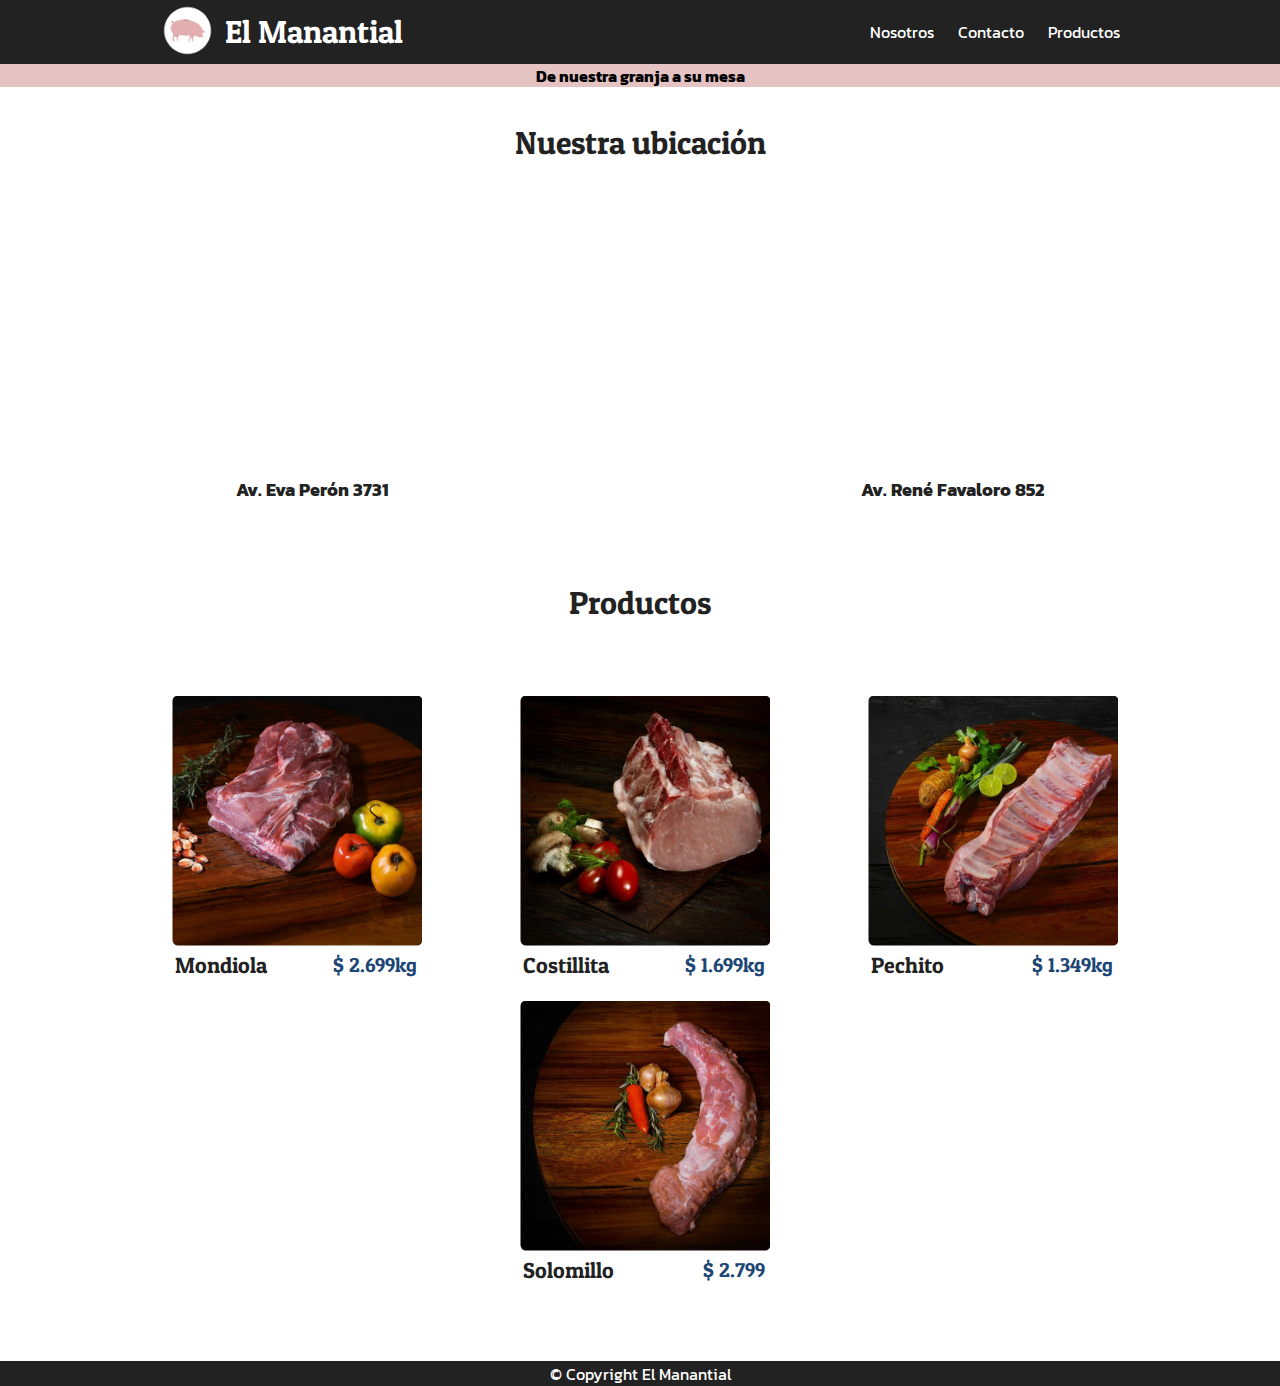
==== index.html @ 5fa861f1 "primero commit" ====
<!DOCTYPE html>
<html lang="en">
<head>
    <meta charset="UTF-8">
    <meta name="viewport" content="width=device-width, initial-scale=1.0">
    <title>El Manantial</title>
    <link rel="icon" href="logosinfondo.png">
    <link rel="stylesheet" href="style.css">
    <link rel="stylesheet" href="reset.css">
    <link rel="preconnect" href="https://fonts.googleapis.com">
    <link rel="preconnect" href="https://fonts.gstatic.com" crossorigin>
    <link href="https://fonts.googleapis.com/css2?family=Patua+One&display=swap" rel="stylesheet">
    <link href="https://fonts.googleapis.com/css2?family=Kanit:wght@200&display=swap" rel="stylesheet">
</head>
<body>
    <header class="cabecera">
        <div class="logoytitulo">
            <a href="index.html" class="logo__cabecera"><img src="elmanantial__logoblanco.png" alt="El Manantial" class="logo__cabecera"></a>
            <a href="index.html" class="titulo__cabecera"><h1 class="titulo__cabecera">El Manantial</h1></a>
         </div>
         <div class="navegacion">
            <nav class="navegacion__cabecera">
                <ul class="ul__cabecera">
                    <a class="lista__cabecera" href=""><li >Nosotros</li></a>
                    <a class="lista__cabecera" href=""></li>Contacto</a>
                    <a class="lista__cabecera" href="#titulo__productos"><li>Productos</li></a>
                </ul>
            </nav>
         </div>
    </header>
    <div class="lema">
        <h3 class="lema__titulo">De nuestra granja a su mesa</h3>
    </div>
    <main class="contenedor">
        <div class="tituloubicacion__div">
         <h1 class="ubicacion__titulo">Nuestra ubicación</h1>
        </div>
        <section class="ubicacion">  
            <div class="ubicacion__mapas">
                <iframe class="mapa" src="https://www.google.com/maps/embed?pb=!1m18!1m12!1m3!1d3150.4190501370695!2d-58.253305223868075!3d-37.85048423613799!2m3!1f0!2f0!3f0!3m2!1i1024!2i768!4f13.1!3m3!1m2!1s0x959aaf8f5dd807e5%3A0x4e2f6db3dbcbeb8!2sEl%20Manantial%20Express!5e0!3m2!1ses!2sar!4v1688695850174!5m2!1ses!2sar" width="650" height="250" style="border:0;" allowfullscreen="" loading="lazy" referrerpolicy="no-referrer-when-downgrade"></iframe>
                <iframe class="mapa" src="https://www.google.com/maps/embed?pb=!1m18!1m12!1m3!1d3151.068489897405!2d-58.27218922386886!3d-37.83528243526866!2m3!1f0!2f0!3f0!3m2!1i1024!2i768!4f13.1!3m3!1m2!1s0x959aaf154df6e2a5%3A0x47539d8b90e676ca!2sEl%20Manantial!5e0!3m2!1ses!2sar!4v1688695795602!5m2!1ses!2sar" width="650" height="250" style="border:0;" allowfullscreen="" loading="lazy" referrerpolicy="no-referrer-when-downgrade"></iframe>
            </div>
            <div class="descripcion__mapas">
                <p class="parrafo__mapas">Av. Eva Perón 3731</p>
                <p class="parrafo__mapas">Av. René Favaloro 852</p>
            </div>
        </section>




        
        <div class="tituloproductos__div">
            <h1 class="titulo__productos" id="titulo__productos">
                Productos
            </h1>
        </div>
        <section class="productos">
            <article class="productos__imagenes">
                <div class="productos__div">
                    <a class="imagenes__cortes" href="bondiola.html" target="_blank"><img src="productos/bondiola.jpg" alt="" class="imagenes__cortes"></a>
                        <div class="corteyprecio">
                            <a class="titulo__corte" href="bondiola.html" target="_blank"><h2 class="titulo__corte">Mondiola</h2></a>
                            <h2 class="precio__corte">$ 2.699kg</h2>
                        </div>
                </div>
                <div class="productos__div">
                    <a class="imagenes__cortes" href="" target="_blank"><img src="productos/costillita.jpg" alt="" class="imagenes__cortes"></a>
                        <div class="corteyprecio">
                            <a href="" class="titulo__corte" target="_blank"><h2 class="titulo__corte">Costillita</h2></a>
                            <h2 class="precio__corte">$ 1.699kg</h2>
                        </div>
                </div>
                <div class="productos__div">
                    <a class="imagenes__cortes" href="" target="_blank"><img src="productos/pechito.jpg" alt="" class="imagenes__cortes"></a>
                <div class="corteyprecio">
                    <a href="" target="_blank" class="titulo__corte"><h2 class="titulo__corte">Pechito</h2></a>
                    <h2 class="precio__corte">$ 1.349kg</h2>
                </div>
                </div>
                <div class="productos__div">
                    <a class="imagenes__cortes" href="" target="_blank"><img src="productos/solomillo.jpg" alt="" class="imagenes__cortes"></a>
                            <div class="corteyprecio">
                              <a href="" class="titulo__corte"><h2 class="titulo__corte">Solomillo</h2></a>
                              <h2 class="precio__corte">$ 2.799</h2>  
                 </div>
                 </div>
            </article>
        </section>
    </main>
    <footer class="piedepagina">
        <p class="piedepagina__copyright">&#169; Copyright El Manantial</p>
    </footer>
</body>
</html>
---- style.css ----
.body {
    font-family: sans-serif;
}

html {
    scroll-behavior: smooth;
}

/*CABECERA*/

.cabecera {
    background-color: #222222;
    display: flex;
    justify-content: space-between;
    padding: 0.2rem 10rem;
    align-items: center;
    color: white;
}

.logoytitulo {
    display: flex;
    align-items: center;
}

.logo__cabecera {
    width: 55px;
}

.titulo__cabecera {
    font-size: 32px;
    font-family: 'Patua One', cursive;
    text-decoration: none;
    margin-left: 0.3rem;
    color: white;
}

.ul__cabecera {
    display: flex;
    text-decoration: none;
    gap: 1.5rem;
    list-style: none;
    align-items: center;
    font-family: 'Kanit', sans-serif;
    font-size: 16px;
    font-weight: 400;
}

.lista__cabecera {
    text-decoration: none;
    color: white;
}

.lista__cabecera:hover {
    font-weight: 1000;
    cursor: pointer;
}

/*LEMA*/

.lema {
    text-align: center;
    background-color: #E6C3C3;
}

.lema__titulo {
    padding: 0.2rem 0;
    font-family: 'Kanit', sans-serif;
    font-size: 16px;
    font-weight: bold;
}

/*CONTENEDOR*/

.contenedor {
    
}

/*UBICACION*/

.ubicacion {
    
    padding: 0 0 3rem 0;
}

.ubicacion__mapas {
    display: flex;
    justify-content: space-around;
    margin-top: 1rem;
    padding: 0 4rem;

}

.tituloubicacion__div {
    
    padding: 1.5rem 0
}

.ubicacion__titulo {
    font-family: 'Patua One', cursive;
    font-size: 32px;
    color: #222222;
    padding: 1rem 0;
    text-align: center;
}

.descripcion__mapas{
    display: flex;
    justify-content: space-around;
    margin-top: 1rem;
    font-weight: bold;
}

.parrafo__mapas{
    font-family: 'Kanit', sans-serif;
    font-size: 18px;
    color: #222222;
    font-weight: bold;
}

.mapa {
    border-radius: 1rem;
}


/*PRODUCTOS*/

.productos {
    padding: 2rem 8rem 5rem 8rem;

}

.tituloproductos__div {
    padding: 1.5rem 0;
}

.titulo__productos {
    font-family: 'Patua One', cursive;
    font-size: 32px;
    color: #222222;
    padding: 1rem 0;
    text-align: center;
}

.productos__imagenes {
    display: flex;
    flex-wrap: wrap;
    gap: 20px;
    justify-content: space-around;
}

.imagenes__cortes {
    width: 250px; 
    padding: 1%;
    border-radius: 0.5rem;
}

.imagenes__cortes:hover {
    cursor: pointer;
}

.productos__div {
    display: flex;
    flex-direction: column;
}

.titulo__corte {
    font-family: 'Patua One', cursive;
    font-size: 22px;
    text-decoration: none;
    color: #222222;
    margin-left: 0.25rem;

}

.corteyprecio {
    display: flex;
    justify-content: space-between;
    align-items: center;
}

.precio__corte {
    font-family: 'Patua One', cursive;
    font-size: 20px;
    text-decoration: none;
    color: #1C4674;
    
}

/*FOOTER*/

.piedepagina {
    background-color: #222222;
    text-align: center;
}

.piedepagina__copyright {
    color: white;
    font-family: 'Kanit', sans-serif;
    font-size: 16px;
    padding: 0.3rem;
}





/*CORTES SEPARADOS*/

.contenedor__bondiola {
    padding: 4rem 15% 0 15%;
    display: flex;

}

.bondiola__imagen {
    width: 40%;
    border-radius: 0.5rem;
}

.titulo__bondiola {
    font-family: 'Patua One', cursive;
    font-size: 40px;
    color: #222222;
    text-align: start;
}

.informacion__bondiola {
    margin: 0.5rem 0 0 4rem;
    
}

.nutricional__bondiola {
    color: #949494;
    font-family: 'Kanit', sans-serif;
    font-size: 18px;
    font-weight: bold;
}

.precio__bondiola {
    font-family: 'Patua One', cursive;
    font-size: 28px;
    color: #1C4674;
    text-align: start;
}

.porkilo {
    font-family: 'Patua One', cursive;
    color: #1C4674;
}

.precioarreglo {
    display: flex;
    margin-top: 2.5rem;
}
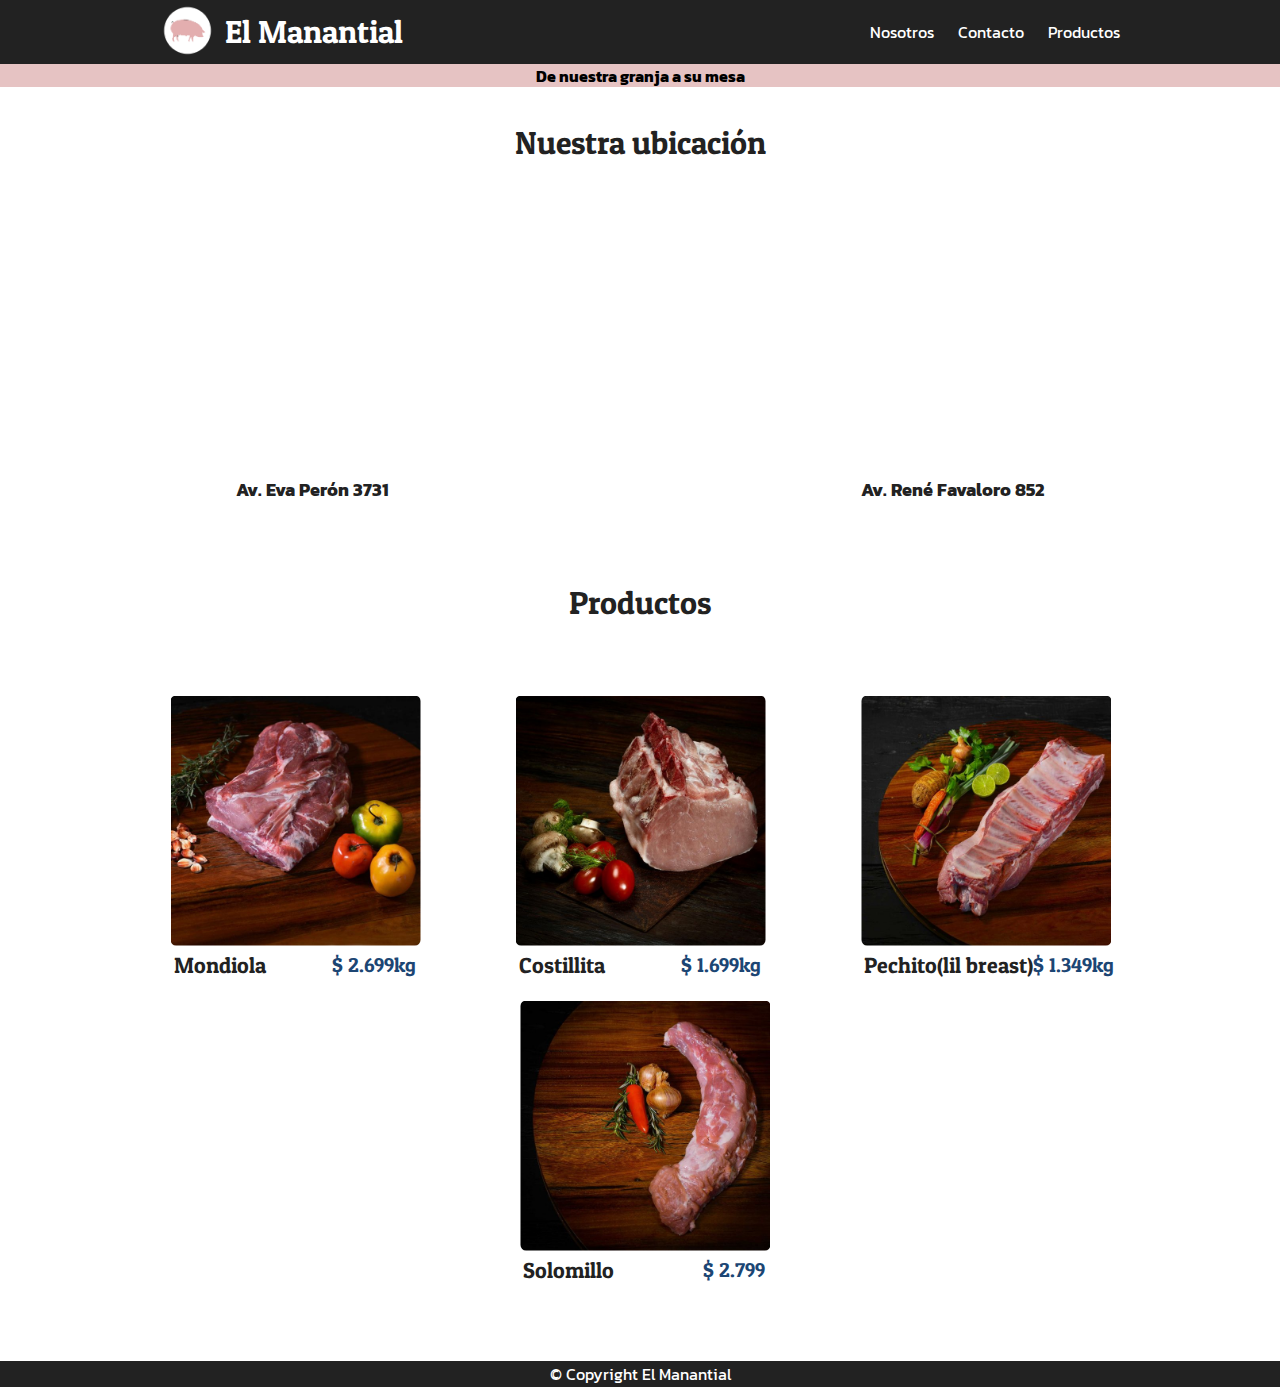
==== commit 6077350b: "algo de responsive" ====
--- a/index.html
+++ b/index.html
@@ -74,7 +74,7 @@
                 <div class="productos__div">
                     <a class="imagenes__cortes" href="" target="_blank"><img src="productos/pechito.jpg" alt="" class="imagenes__cortes"></a>
                 <div class="corteyprecio">
-                    <a href="" target="_blank" class="titulo__corte"><h2 class="titulo__corte">Pechito</h2></a>
+                    <a href="" target="_blank" class="titulo__corte"><h2 class="titulo__corte">Pechito(lil breast)</h2></a>
                     <h2 class="precio__corte">$ 1.349kg</h2>
                 </div>
                 </div>
--- a/style.css
+++ b/style.css
@@ -251,4 +251,61 @@
 .precioarreglo {
     display: flex;
     margin-top: 2.5rem;
+}
+
+
+
+
+
+/* RESPONSIVE */
+
+@media screen and (max-width: 400px) {
+
+    .body {
+        width: 100vw;
+    }
+
+    .cabecera {
+        width: 100%;
+        display: flex;
+        flex-wrap: wrap;
+        text-align: center;
+        align-items: center;
+        justify-content: center;
+    }
+
+    .navegacion__cabecera {
+        flex-wrap: wrap;
+    }
+
+    .ul__cabecera {
+        display: flex;
+        justify-content: flex-start;
+    }
+
+    .lema {
+        display: block;
+        width: 100%;
+        
+    }
+
+    .logoytitulo {
+        justify-content: space-around;
+        display: flex;
+    }
+
+    .parrafo__mapas {
+        display: none;
+    }
+
+    .ubicacion__mapas {
+        align-items: center;
+        display: flex;
+        flex-wrap: wrap;
+    }
+
+    .mapa {
+        padding: 1rem 0;
+        border-radius: 0.5rem;
+    }
 }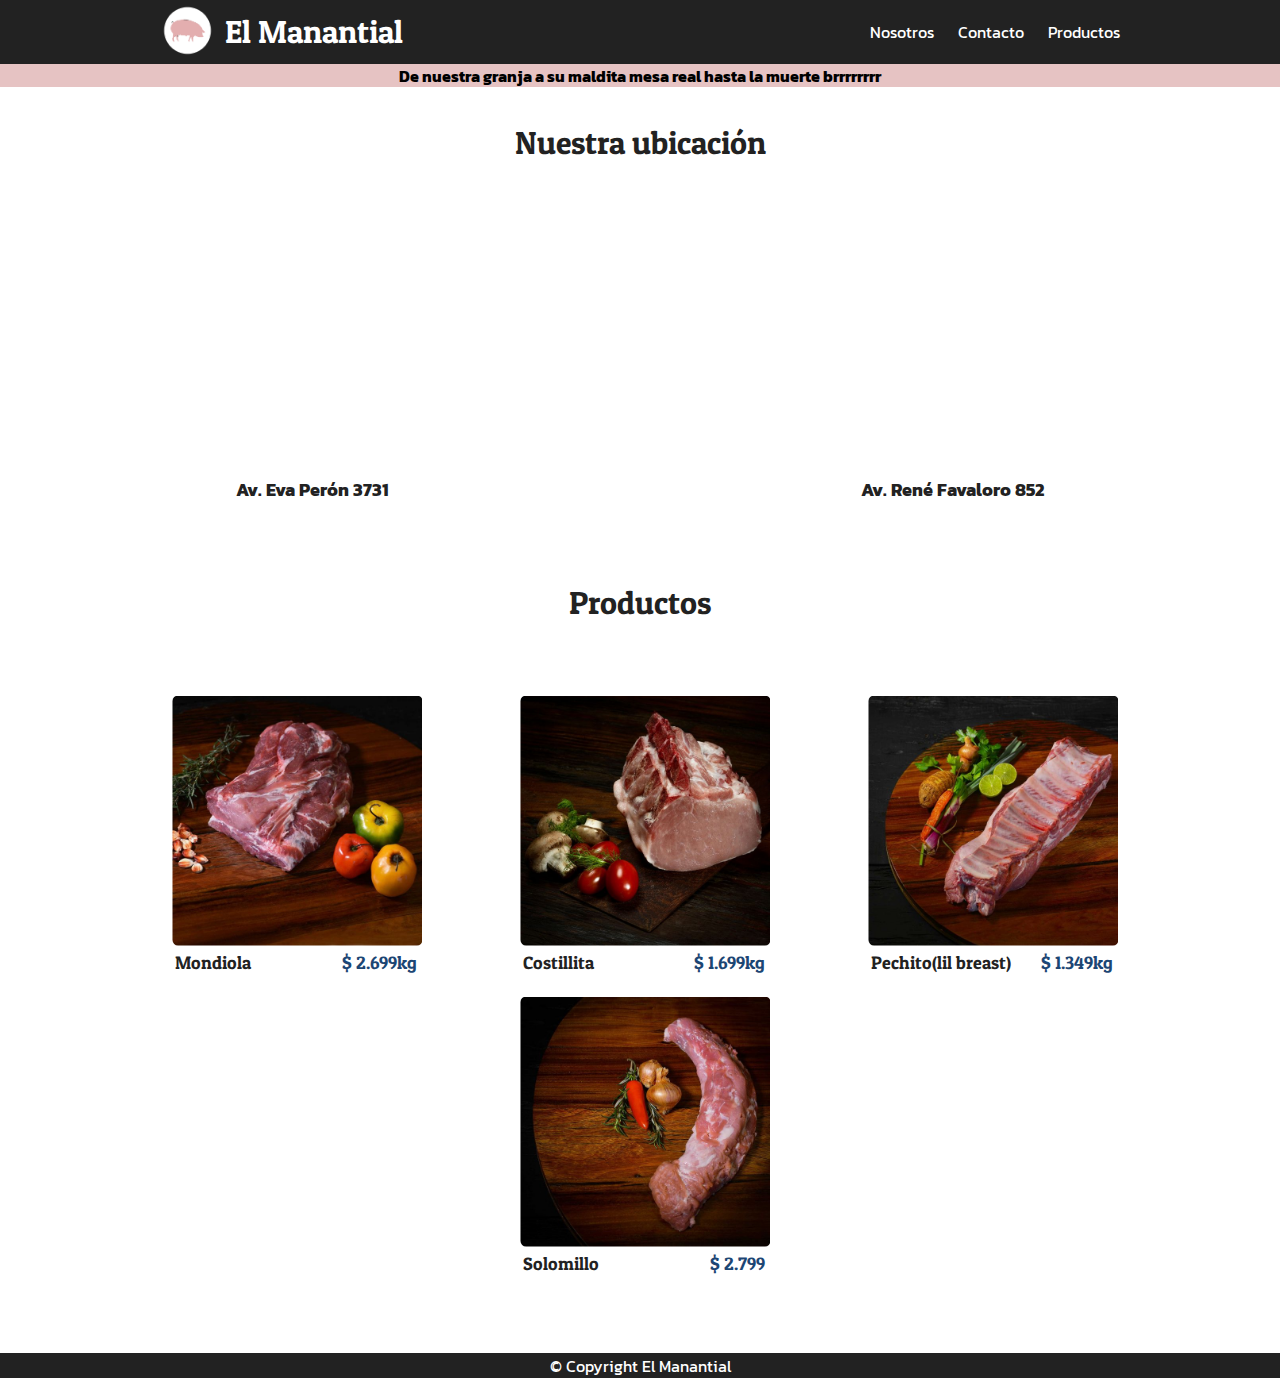
==== commit acc1b065: "actualizacion cosas" ====
--- a/index.html
+++ b/index.html
@@ -29,7 +29,7 @@
          </div>
     </header>
     <div class="lema">
-        <h3 class="lema__titulo">De nuestra granja a su mesa</h3>
+        <h3 class="lema__titulo">De nuestra granja a su maldita mesa real hasta la muerte brrrrrrrr</h3>
     </div>
     <main class="contenedor">
         <div class="tituloubicacion__div">
@@ -37,7 +37,7 @@
         </div>
         <section class="ubicacion">  
             <div class="ubicacion__mapas">
-                <iframe class="mapa" src="https://www.google.com/maps/embed?pb=!1m18!1m12!1m3!1d3150.4190501370695!2d-58.253305223868075!3d-37.85048423613799!2m3!1f0!2f0!3f0!3m2!1i1024!2i768!4f13.1!3m3!1m2!1s0x959aaf8f5dd807e5%3A0x4e2f6db3dbcbeb8!2sEl%20Manantial%20Express!5e0!3m2!1ses!2sar!4v1688695850174!5m2!1ses!2sar" width="650" height="250" style="border:0;" allowfullscreen="" loading="lazy" referrerpolicy="no-referrer-when-downgrade"></iframe>
+                <iframe class="mapa" src="https://www.google.com/maps/embed?pb=!1m18!1m12!1m3!1d3150.4190501370695!2d-58.253305223868075!3d-37.85048423613799!2m3!1f0!2f0!3f0!3m2!1i1024!2i768!4f13.1!3m3!1m2!1s0x959aaf8f5dd807e5%3A0x4e2f6db3dbcbeb8!2sEl%20Manantial%20Express!5e0!3m2!1ses!2sar!4v1688695850174!5m2!1ses!2sar" width="650" height="250"  allowfullscreen="" loading="lazy" referrerpolicy="no-referrer-when-downgrade"></iframe>
                 <iframe class="mapa" src="https://www.google.com/maps/embed?pb=!1m18!1m12!1m3!1d3151.068489897405!2d-58.27218922386886!3d-37.83528243526866!2m3!1f0!2f0!3f0!3m2!1i1024!2i768!4f13.1!3m3!1m2!1s0x959aaf154df6e2a5%3A0x47539d8b90e676ca!2sEl%20Manantial!5e0!3m2!1ses!2sar!4v1688695795602!5m2!1ses!2sar" width="650" height="250" style="border:0;" allowfullscreen="" loading="lazy" referrerpolicy="no-referrer-when-downgrade"></iframe>
             </div>
             <div class="descripcion__mapas">
--- a/style.css
+++ b/style.css
@@ -72,7 +72,7 @@
 /*CONTENEDOR*/
 
 .contenedor {
-    
+    background-color: white;
 }
 
 /*UBICACION*/
@@ -118,6 +118,7 @@
 }
 
 .mapa {
+    margin: 0 1.5rem;
     border-radius: 1rem;
 }
 
@@ -165,11 +166,14 @@
 
 .titulo__corte {
     font-family: 'Patua One', cursive;
-    font-size: 22px;
+    font-size: 18px;
     text-decoration: none;
     color: #222222;
     margin-left: 0.25rem;
-
+}
+
+.titulo__corte:hover {
+    text-decoration: underline;
 }
 
 .corteyprecio {
@@ -180,7 +184,7 @@
 
 .precio__corte {
     font-family: 'Patua One', cursive;
-    font-size: 20px;
+    font-size: 18px;
     text-decoration: none;
     color: #1C4674;
     
@@ -234,6 +238,7 @@
     font-family: 'Kanit', sans-serif;
     font-size: 18px;
     font-weight: bold;
+    margin-top: 0.5rem;
 }
 
 .precio__bondiola {
@@ -259,7 +264,7 @@
 
 /* RESPONSIVE */
 
-@media screen and (max-width: 400px) {
+@media screen and (max-width: 320px) {
 
     .body {
         width: 100vw;
